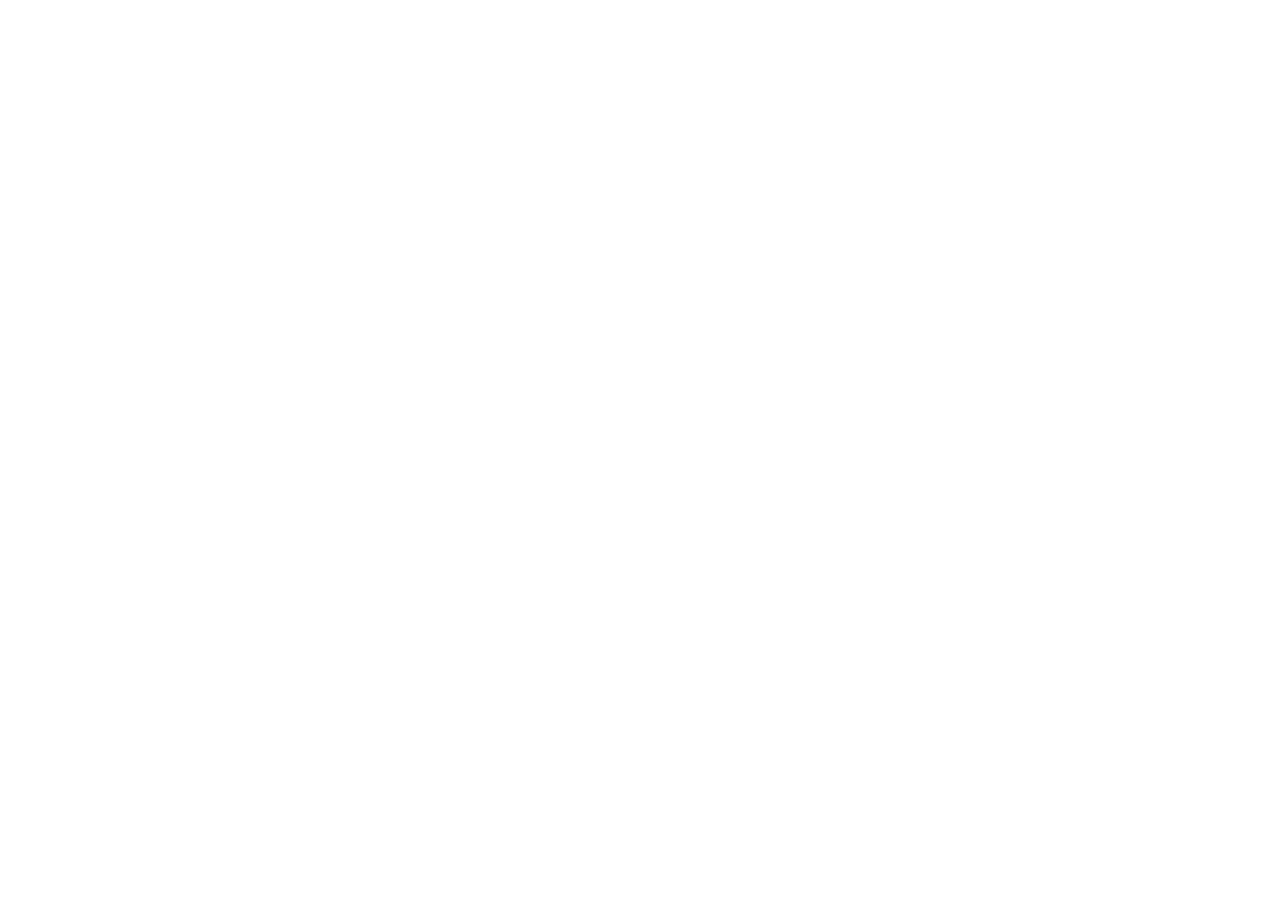
==== index.html @ ac0f3e90 "adding http" ====
<!--<html>-->
<!--	<head>-->
	
<!--	</head>-->
<!--	<body>-->
<!--		<a id="loadApp" href="twitter://timeline"></a>-->
<!--		<script type="text/javascript">var CLICK_ID = "12345";var CLICK_TIMEOUT_URL = location.protocol+"//"+location.hostname+(location.port ? ":"+location.port:-->
<!--		"") + "/events/record-click-timeout" + "?id=" + CLICK_ID;var clickedAt = null;function fireEvent(element,event) {if (document.createEvent) {var evt = document.createEvent("HTMLEvents");evt.initEvent(event, true, true);return -->
<!--	!element.dispatchEvent(evt);} else {var evt = document.createEventObject();return element.fireEvent('on'+event,evt);}};window.onload = function(){fireEvent(document.getElementById("loadApp"),'click');clickedAt = +new Date;setT-->
<!--	imeout(function () {        if (+new Date - clickedAt < 2000 && !window.document.webkitHidden) {                                                                                                                                 f-->
<!--		ireFailedAppOpen(CLICK_TIMEOUT_URL);        }    }, 1500);};function fireFailedAppOpen(url) {                                                                                                                                    v-->
<!--		ar xhr = new XMLHttpRequest();  xhr.ontimeout = loadSecondaryCustomUrl; xhr.onabort = loadSecondaryCustomUrl;                                                                                                                    x-->
<!--		hr.onerror = loadSecondaryCustomUrl;    xhr.onloadend = loadSecondaryCustomUrl;                                                                                                                                                  x-->
<!--		hr.onload = loadSecondaryCustomUrl;     xhr.open("GET", url, true);     xhr.timeout = 1000;                                                                                                                                      x-->
<!--		hr.send(null);};function loadSecondaryCustomUrl () {            window.location.replace("www.mopub.com");};</script>-->
<!--	</body>-->
<!--</html>-->
<html>
<head>
<title>adjust deeplinking...</title>
<meta http-equiv="Content-Type" content="text/html; charset=utf-8" />
<meta http-equiv="X-UA-Compatible" content="chrome=1,IE=edge" />
<meta name="viewport" content="width=640, user-scalable=yes" />
</head>
<body>
<script>

start = Date.now();
function try_close(){
location.replace('http://www.google.com');
}

function store_or_close(){
now = Date.now();
if (now - start > 3000) {
try_close();
} else {
window.location.replace("not://valid");
setTimeout(function () {
try_close();
}, 1000);
}
}

setTimeout(function () {
store_or_close();
}, 0);

</script>

<!-- <iframe style="display:none" height=0 width=0 src="twitter://timeline"></iframe> -->

</body>
</html>
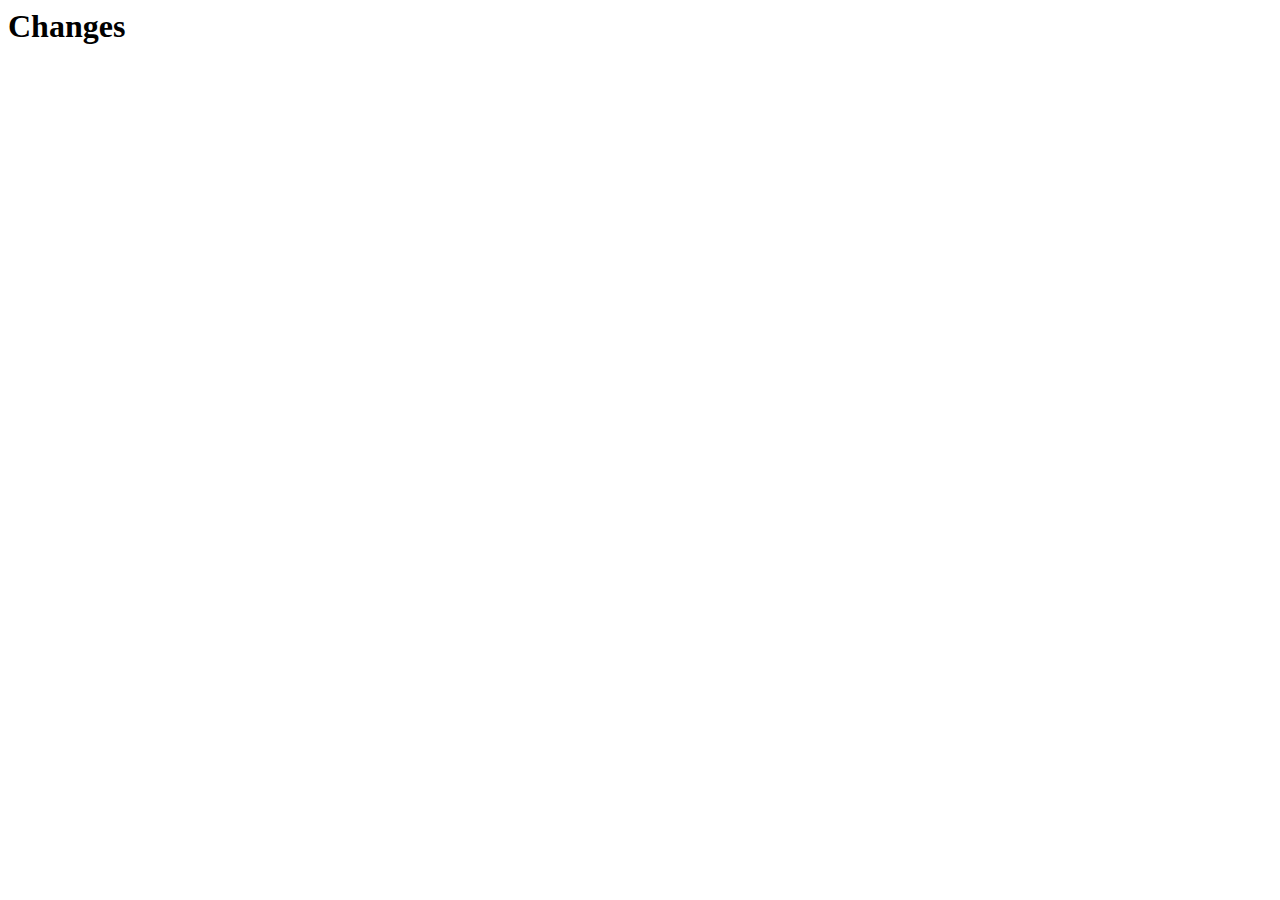
==== commit 5877fcec: "making sure page updates" ====
--- a/index.html
+++ b/index.html
@@ -18,37 +18,37 @@
 <html>
 <head>
 <title>adjust deeplinking...</title>
-<meta http-equiv="Content-Type" content="text/html; charset=utf-8" />
-<meta http-equiv="X-UA-Compatible" content="chrome=1,IE=edge" />
-<meta name="viewport" content="width=640, user-scalable=yes" />
-</head>
-<body>
-<script>
+<!--<meta http-equiv="Content-Type" content="text/html; charset=utf-8" />-->
+<!--<meta http-equiv="X-UA-Compatible" content="chrome=1,IE=edge" />-->
+<!--<meta name="viewport" content="width=640, user-scalable=yes" />-->
+<!--</head>-->
+<!--<body>-->
+<!--<script>-->
 
-start = Date.now();
-function try_close(){
-location.replace('http://www.google.com');
-}
+<!--start = Date.now();-->
+<!--function try_close(){-->
+<!--location.replace('http://www.google.com');-->
+<!--}-->
 
-function store_or_close(){
-now = Date.now();
-if (now - start > 3000) {
-try_close();
-} else {
-window.location.replace("not://valid");
-setTimeout(function () {
-try_close();
-}, 1000);
-}
-}
+<!--function store_or_close(){-->
+<!--now = Date.now();-->
+<!--if (now - start > 3000) {-->
+<!--try_close();-->
+<!--} else {-->
+<!--window.location.replace("not://valid");-->
+<!--setTimeout(function () {-->
+<!--try_close();-->
+<!--}, 1000);-->
+<!--}-->
+<!--}-->
 
-setTimeout(function () {
-store_or_close();
-}, 0);
+<!--setTimeout(function () {-->
+<!--store_or_close();-->
+<!--}, 0);-->
 
-</script>
+<!--</script>-->
 
 <!-- <iframe style="display:none" height=0 width=0 src="twitter://timeline"></iframe> -->
-
+<h1>Changes</h1>
 </body>
 </html>
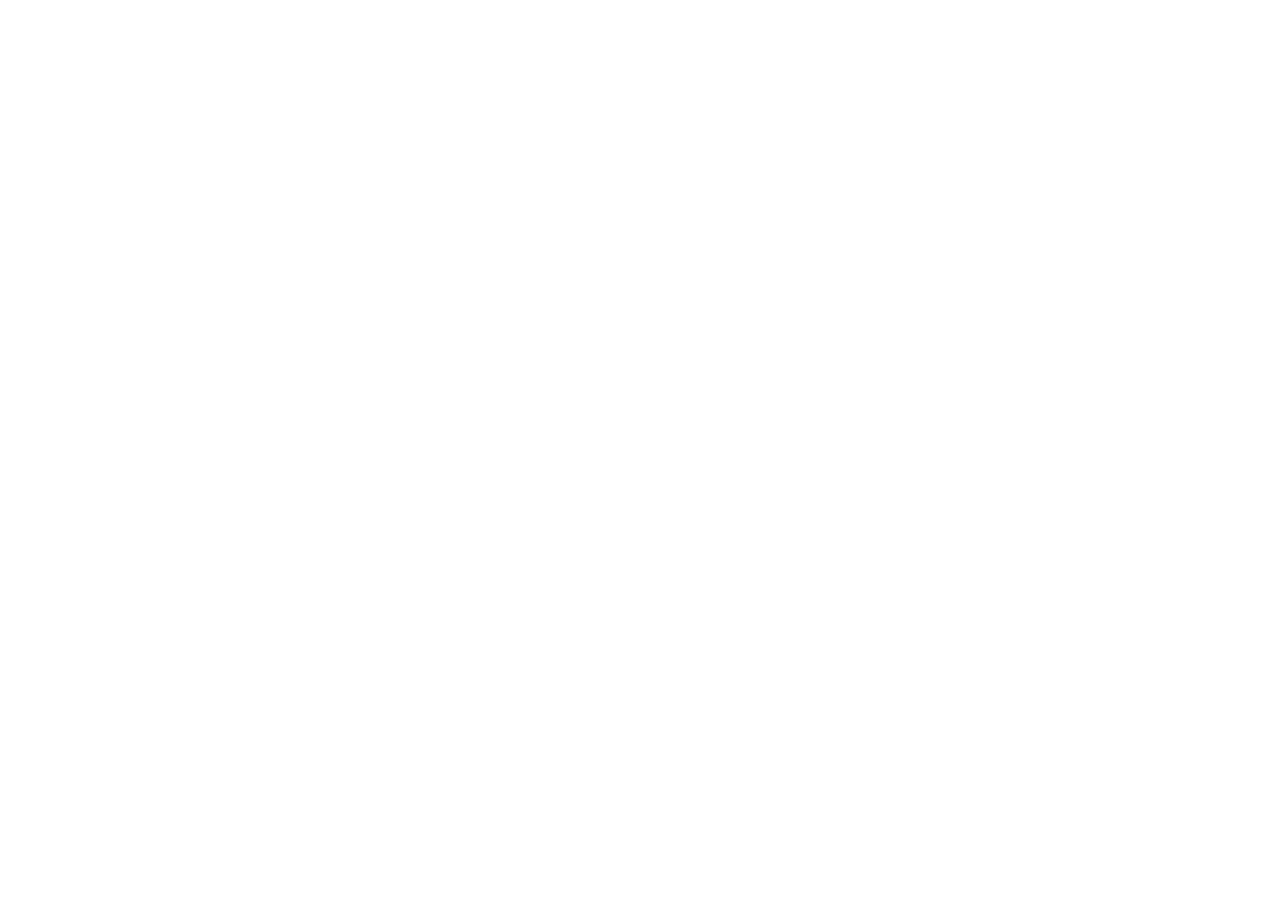
==== commit fa21ca44: "forcing failover" ====
--- a/index.html
+++ b/index.html
@@ -22,33 +22,32 @@
 <!--<meta http-equiv="X-UA-Compatible" content="chrome=1,IE=edge" />-->
 <!--<meta name="viewport" content="width=640, user-scalable=yes" />-->
 <!--</head>-->
-<!--<body>-->
-<!--<script>-->
+<body>
+<script>
 
-<!--start = Date.now();-->
-<!--function try_close(){-->
-<!--location.replace('http://www.google.com');-->
-<!--}-->
+start = Date.now();
+function try_close(){
+location.replace('http://www.google.com');
+}
 
-<!--function store_or_close(){-->
-<!--now = Date.now();-->
-<!--if (now - start > 3000) {-->
-<!--try_close();-->
-<!--} else {-->
-<!--window.location.replace("not://valid");-->
-<!--setTimeout(function () {-->
-<!--try_close();-->
-<!--}, 1000);-->
-<!--}-->
-<!--}-->
+function store_or_close(){
+now = Date.now();
+if (now - start > 3000) {
+try_close();
+} else {
+window.location.replace("not://valid");
+setTimeout(function () {
+try_close();
+}, 1000);
+}
+}
 
-<!--setTimeout(function () {-->
-<!--store_or_close();-->
-<!--}, 0);-->
+setTimeout(function () {
+store_or_close();
+}, 0);
 
-<!--</script>-->
+</script>
 
 <!-- <iframe style="display:none" height=0 width=0 src="twitter://timeline"></iframe> -->
-<h1>Changes</h1>
 </body>
 </html>
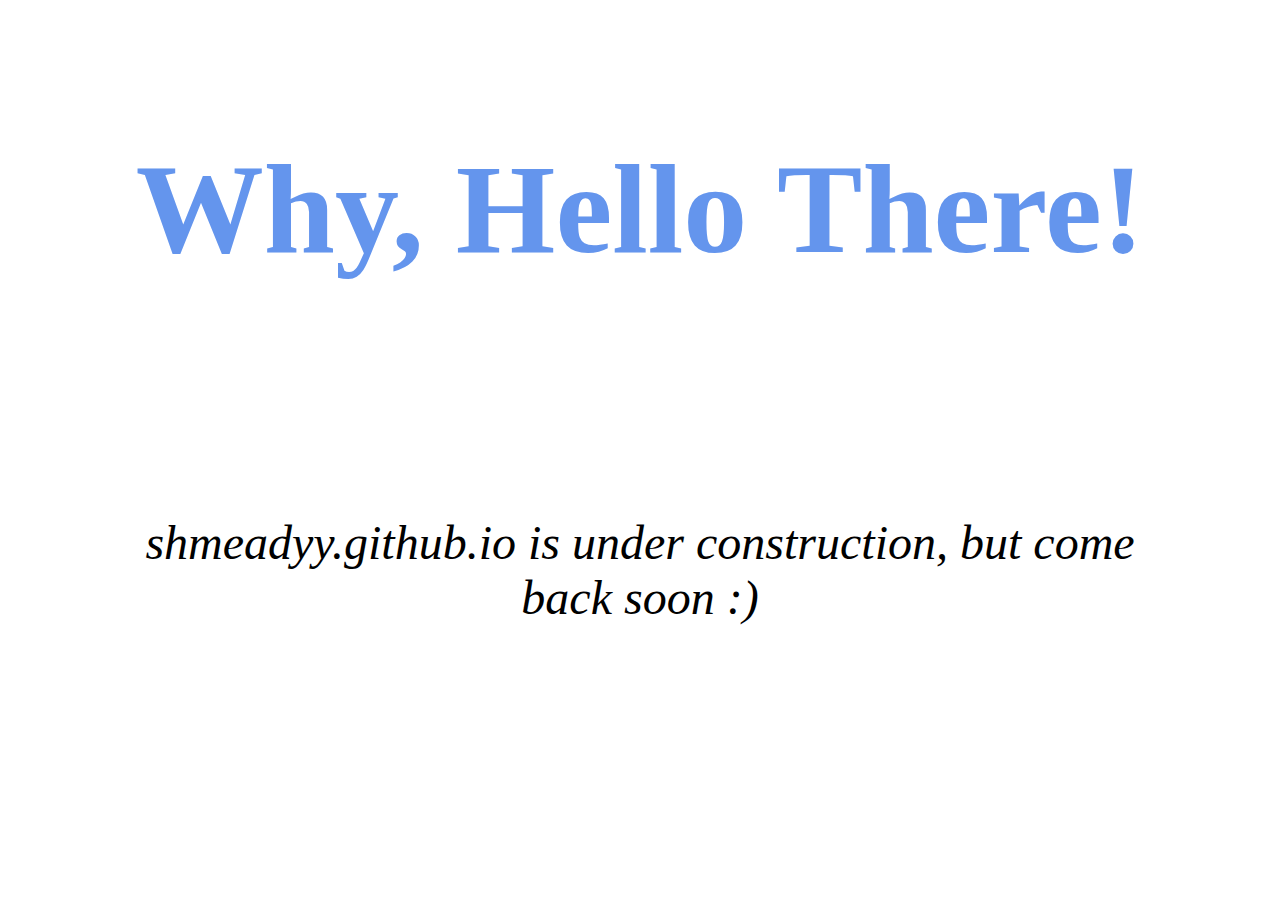
==== commit 1cbecc1a: "added css file and updated index.html to basic homepage under construction" ====
--- a/index.html
+++ b/index.html
@@ -1,53 +1,18 @@
-<!--<html>-->
-<!--	<head>-->
-	
-<!--	</head>-->
-<!--	<body>-->
-<!--		<a id="loadApp" href="twitter://timeline"></a>-->
-<!--		<script type="text/javascript">var CLICK_ID = "12345";var CLICK_TIMEOUT_URL = location.protocol+"//"+location.hostname+(location.port ? ":"+location.port:-->
-<!--		"") + "/events/record-click-timeout" + "?id=" + CLICK_ID;var clickedAt = null;function fireEvent(element,event) {if (document.createEvent) {var evt = document.createEvent("HTMLEvents");evt.initEvent(event, true, true);return -->
-<!--	!element.dispatchEvent(evt);} else {var evt = document.createEventObject();return element.fireEvent('on'+event,evt);}};window.onload = function(){fireEvent(document.getElementById("loadApp"),'click');clickedAt = +new Date;setT-->
-<!--	imeout(function () {        if (+new Date - clickedAt < 2000 && !window.document.webkitHidden) {                                                                                                                                 f-->
-<!--		ireFailedAppOpen(CLICK_TIMEOUT_URL);        }    }, 1500);};function fireFailedAppOpen(url) {                                                                                                                                    v-->
-<!--		ar xhr = new XMLHttpRequest();  xhr.ontimeout = loadSecondaryCustomUrl; xhr.onabort = loadSecondaryCustomUrl;                                                                                                                    x-->
-<!--		hr.onerror = loadSecondaryCustomUrl;    xhr.onloadend = loadSecondaryCustomUrl;                                                                                                                                                  x-->
-<!--		hr.onload = loadSecondaryCustomUrl;     xhr.open("GET", url, true);     xhr.timeout = 1000;                                                                                                                                      x-->
-<!--		hr.send(null);};function loadSecondaryCustomUrl () {            window.location.replace("www.mopub.com");};</script>-->
-<!--	</body>-->
-<!--</html>-->
-<html>
-<head>
-<title>adjust deeplinking...</title>
-<!--<meta http-equiv="Content-Type" content="text/html; charset=utf-8" />-->
-<!--<meta http-equiv="X-UA-Compatible" content="chrome=1,IE=edge" />-->
-<!--<meta name="viewport" content="width=640, user-scalable=yes" />-->
-<!--</head>-->
-<body>
-<script>
+<!DOCTYPE html>
+<html lang="en-US">
+    <head>
+        <link rel="stylesheet" href="home.css">
+    </head>
+    <body>
+        <header>
+            <h1>Why, Hello There!</h1>
+        </header>
+        <nav>
 
-start = Date.now();
-function try_close(){
-location.replace('http://www.google.com');
-}
+        </nav>
+        <section>
+            <p>shmeadyy.github.io is under construction, but come back soon :)</p>
+        </section>
+    </body>
 
-function store_or_close(){
-now = Date.now();
-if (now - start > 3000) {
-try_close();
-} else {
-window.location.replace("not://valid");
-setTimeout(function () {
-try_close();
-}, 1000);
-}
-}
-
-setTimeout(function () {
-store_or_close();
-}, 0);
-
-</script>
-
-<!-- <iframe style="display:none" height=0 width=0 src="twitter://timeline"></iframe> -->
-</body>
-</html>
+</html>--- a/home.css
+++ b/home.css
@@ -0,0 +1,15 @@
+h1 {
+    color: cornflowerblue;
+    font-family:Georgia, 'Times New Roman', Times, serif;
+    font-size: 8em;
+    padding: 50px;
+    text-align: center;
+}
+
+p {
+    font-family: Georgia, 'Times New Roman', Times, serif;
+    font-size: 3em;
+    font-style: italic;
+    padding: 2em;
+    text-align: center;
+}